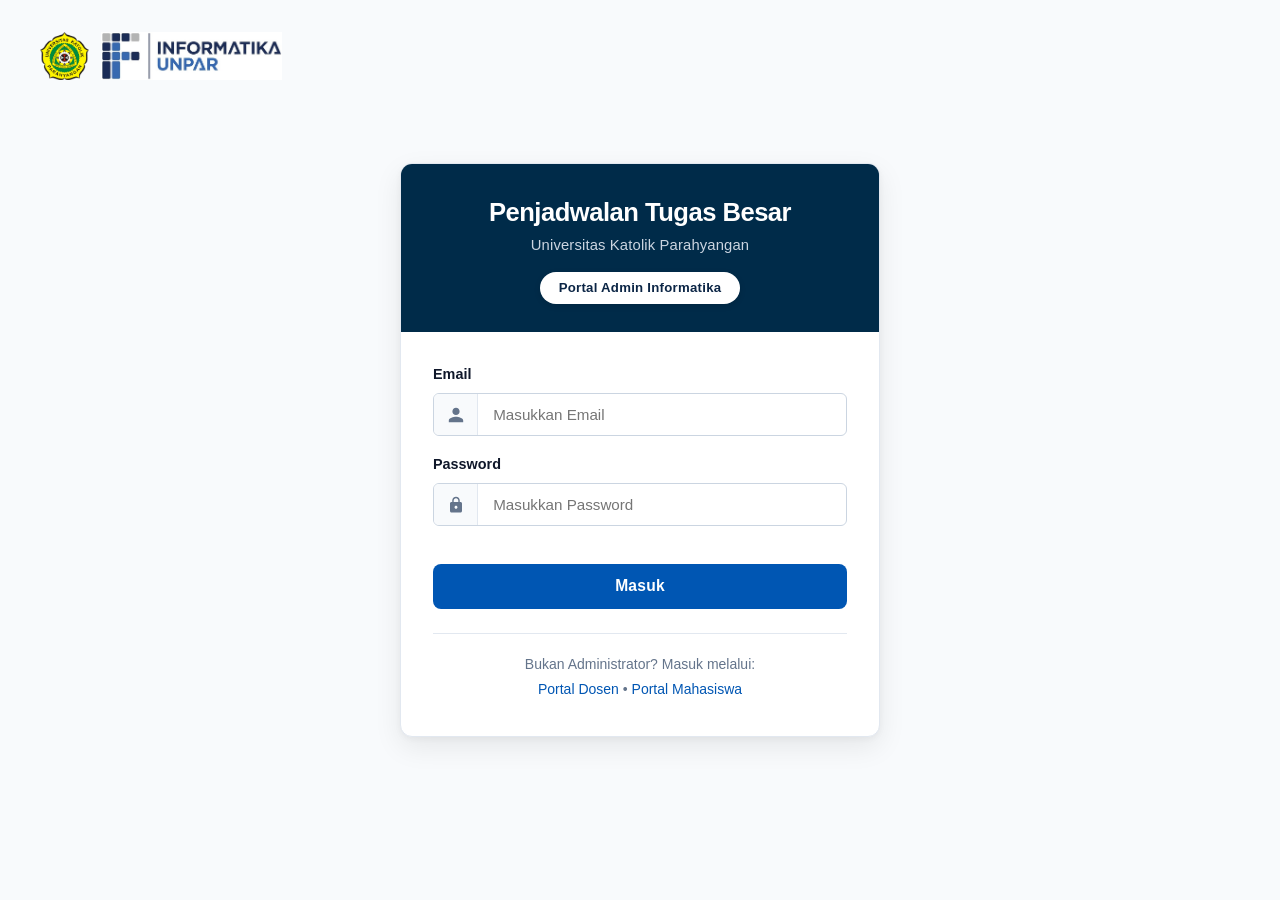
==== src/main/resources/static/admin/index.html @ fea32399 "fitur: struktur awal frontend dan desain halaman login" ====
<!DOCTYPE html>
<html lang="id">
<head>
  <meta charset="UTF-8">
  <meta name="viewport" content="width=device-width, initial-scale=1.0">
  <meta name="description" content="Dedicated Admin Login Portal - Penjadwalan Tugas Besar UNPAR">
  <title>Admin Login - Penjadwalan Tugas Besar UNPAR</title>
  <link rel="stylesheet" href="../css/main.css">
  <link rel="stylesheet" href="../css/admin.css">
</head>
<body>
  <div class="auth-wrapper">
    <!-- Top-Left Institutional Branding -->
    <div class="brand-header-top">
      <div class="brand-logos">
        <img src="../images/logo-unpar.png" alt="Logo UNPAR" class="brand-img">
        <img src="../images/LogoInformatika2.jpg" alt="Logo Informatika UNPAR" class="brand-img">
      </div>
    </div>

    <!-- Two-Tone Auth Card -->
    <div class="auth-card">
      <div class="auth-card-header">
        <h1 class="auth-card-title">Penjadwalan Tugas Besar</h1>
        <p class="auth-card-subtitle">Universitas Katolik Parahyangan</p>
        <div class="auth-role-badge">Portal Admin Informatika</div>
      </div>

      <div class="auth-card-body">
        <!-- Alert Placeholder for Auth Errors -->
        <div id="login-alert-container" class="hidden"></div>

        <form id="admin-login-form" novalidate>
          <div class="form-group">
            <label for="admin-email" class="form-label">Email</label>
            <div class="input-group">
              <span class="input-icon-box" aria-hidden="true">
                <svg viewBox="0 0 24 24" xmlns="http://www.w3.org/2000/svg">
                  <path d="M12 12c2.7 0 4.8-2.1 4.8-4.8S14.7 2.4 12 2.4 7.2 4.5 7.2 7.2 9.3 12 12 12zm0 2.4c-3.2 0-9.6 1.6-9.6 4.8v2.4h19.2v-2.4c0-3.2-6.4-4.8-9.6-4.8z"/>
                </svg>
              </span>
              <input 
                type="email" 
                id="admin-email" 
                name="email" 
                class="form-control" 
                placeholder="Masukkan Email" 
                required 
                autocomplete="email"
              >
            </div>
          </div>

          <div class="form-group">
            <label for="admin-password" class="form-label">Password</label>
            <div class="input-group">
              <span class="input-icon-box" aria-hidden="true">
                <svg viewBox="0 0 24 24" xmlns="http://www.w3.org/2000/svg">
                  <path d="M18 8h-1V6c0-2.76-2.24-5-5-5S7 3.24 7 6v2H6c-1.1 0-2 .9-2 2v10c0 1.1.9 2 2 2h12c1.1 0 2-.9 2-2V10c0-1.1-.9-2-2-2zm-6 9c-1.1 0-2-.9-2-2s.9-2 2-2 2 .9 2 2-.9 2-2 2zm3.1-9H8.9V6c0-1.71 1.39-3.1 3.1-3.1 1.71 0 3.1 1.39 3.1 3.1v2z"/>
                </svg>
              </span>
              <input 
                type="password" 
                id="admin-password" 
                name="password" 
                class="form-control" 
                placeholder="Masukkan Password" 
                required 
                autocomplete="current-password"
              >
            </div>
          </div>

          <button type="submit" id="btn-admin-login" class="btn-auth-submit">
            Masuk
          </button>
        </form>

        <div class="auth-footer">
          <p>Bukan Administrator? Masuk melalui:</p>
          <p class="mt-1">
            <a href="../dosen/index.html">Portal Dosen</a> &bull; 
            <a href="../mahasiswa/index.html">Portal Mahasiswa</a>
          </p>
        </div>
      </div>
    </div>
  </div>

  <script src="../js/api.js"></script>
</body>
</html>
---- src/main/resources/static/css/main.css ----
/* ==========================================================================
   Tubes Scheduler - Main Design System (main.css)
   Clean, modern, professional enterprise design system
   ========================================================================== */

:root {
  /* Color Palette */
  --primary: #2563eb;
  --primary-hover: #1d4ed8;
  --primary-light: #eff6ff;
  --secondary: #475569;
  --secondary-hover: #334155;
  --accent: #0ea5e9;
  --accent-hover: #0284c7;

  /* State & Alert Colors */
  --success: #16a34a;
  --success-bg: #f0fdf4;
  --success-border: #bbf7d0;
  --danger: #dc2626;
  --danger-bg: #fef2f2;
  --danger-border: #fecaca;
  --warning: #d97706;
  --warning-bg: #fffbeb;
  --warning-border: #fde68a;
  --info: #0284c7;
  --info-bg: #f0f9ff;
  --info-border: #bae6fd;

  /* Neutral Surface & Borders */
  --bg-page: #f8fafc;
  --bg-surface: #ffffff;
  --bg-muted: #f1f5f9;
  --border-color: #e2e8f0;
  --border-hover: #cbd5e1;

  /* Typography */
  --font-family: -apple-system, BlinkMacSystemFont,  Segoe UI, Roboto, Helvetica Neue, Arial, sans-serif;
  --text-main: #0f172a;
  --text-muted: #64748b;
  --text-inverse: #ffffff;

  /* Shadows */
  --shadow-sm: 0 1px 2px 0 rgb(0 0 0 / 0.05);
  --shadow-md: 0 4px 6px -1px rgb(0 0 0 / 0.1), 0 2px 4px -2px rgb(0 0 0 / 0.1);
  --shadow-lg: 0 10px 15px -3px rgb(0 0 0 / 0.1), 0 4px 6px -4px rgb(0 0 0 / 0.1);
  --shadow-xl: 0 20px 25px -5px rgb(0 0 0 / 0.1), 0 8px 10px -6px rgb(0 0 0 / 0.1);

  /* Radius */
  --radius-sm: 0.375rem;
  --radius-md: 0.5rem;
  --radius-lg: 0.75rem;
  --radius-full: 9999px;

  /* Transitions */
  --transition-fast: 0.15s ease-in-out;
  --transition-base: 0.25s ease-in-out;
}

/* Reset & Box Sizing */
*, *::before, *::after {
  box-sizing: border-box;
  margin: 0;
  padding: 0;
}

body {
  font-family: var(--font-family);
  background-color: var(--bg-page);
  color: var(--text-main);
  line-height: 1.5;
  font-size: 0.9375rem;
  -webkit-font-smoothing: antialiased;
  min-height: 100vh;
  display: flex;
  flex-direction: column;
}

/* Layout Containers */
.container {
  width: 100%;
  max-width: 1280px;
  margin-left: auto;
  margin-right: auto;
  padding-left: 1.5rem;
  padding-right: 1.5rem;
}

.container-narrow {
  width: 100%;
  max-width: 480px;
  margin-left: auto;
  margin-right: auto;
  padding-left: 1rem;
  padding-right: 1rem;
}

/* Global Navbar */
.navbar {
  background-color: var(--bg-surface);
  border-bottom: 1px solid var(--border-color);
  position: sticky;
  top: 0;
  z-index: 50;
  box-shadow: var(--shadow-sm);
}

.navbar-container {
  display: flex;
  align-items: center;
  justify-content: space-between;
  height: 4rem;
}

.navbar-brand {
  display: flex;
  align-items: center;
  gap: 0.75rem;
  text-decoration: none;
  font-weight: 700;
  font-size: 1.125rem;
  color: var(--text-main);
}

.navbar-brand-badge {
  font-size: 0.75rem;
  font-weight: 600;
  padding: 0.2rem 0.5rem;
  border-radius: var(--radius-sm);
  background-color: var(--primary-light);
  color: var(--primary);
  text-transform: uppercase;
  letter-spacing: 0.05em;
}

.navbar-nav {
  display: flex;
  align-items: center;
  gap: 1.25rem;
  list-style: none;
}

.nav-link {
  text-decoration: none;
  color: var(--text-muted);
  font-weight: 500;
  font-size: 0.875rem;
  padding: 0.5rem 0.75rem;
  border-radius: var(--radius-md);
  transition: color var(--transition-fast), background-color var(--transition-fast);
}

.nav-link:hover {
  color: var(--primary);
  background-color: var(--bg-muted);
}

.nav-link.active {
  color: var(--primary);
  background-color: var(--primary-light);
  font-weight: 600;
}

.user-profile-menu {
  display: flex;
  align-items: center;
  gap: 0.75rem;
  margin-left: 1rem;
  padding-left: 1rem;
  border-left: 1px solid var(--border-color);
}

.user-info {
  display: flex;
  flex-direction: column;
  text-align: right;
}

.user-name {
  font-size: 0.875rem;
  font-weight: 600;
  color: var(--text-main);
}

.user-role-label {
  font-size: 0.75rem;
  color: var(--text-muted);
}

/* Page Header & Breadcrumbs */
.page-header {
  padding: 1.75rem 0 1.25rem 0;
  display: flex;
  flex-wrap: wrap;
  align-items: center;
  justify-content: space-between;
  gap: 1rem;
}

.page-title {
  font-size: 1.5rem;
  font-weight: 700;
  color: var(--text-main);
  letter-spacing: -0.02em;
}

.page-subtitle {
  font-size: 0.875rem;
  color: var(--text-muted);
  margin-top: 0.25rem;
}

.page-actions {
  display: flex;
  align-items: center;
  gap: 0.75rem;
}

/* Cards & Surfaces */
.card {
  background-color: var(--bg-surface);
  border: 1px solid var(--border-color);
  border-radius: var(--radius-lg);
  box-shadow: var(--shadow-sm);
  padding: 1.5rem;
  margin-bottom: 1.5rem;
}

.card-header {
  display: flex;
  align-items: center;
  justify-content: space-between;
  padding-bottom: 1rem;
  margin-bottom: 1.25rem;
  border-bottom: 1px solid var(--border-color);
}

.card-title {
  font-size: 1.125rem;
  font-weight: 600;
  color: var(--text-main);
}

.card-subtitle {
  font-size: 0.8125rem;
  color: var(--text-muted);
  margin-top: 0.2rem;
}

.card-footer {
  padding-top: 1rem;
  margin-top: 1.25rem;
  border-top: 1px solid var(--border-color);
  display: flex;
  align-items: center;
  justify-content: flex-end;
  gap: 0.75rem;
}

/* Buttons */
.btn {
  display: inline-flex;
  align-items: center;
  justify-content: center;
  gap: 0.5rem;
  font-family: inherit;
  font-size: 0.875rem;
  font-weight: 500;
  line-height: 1.25rem;
  padding: 0.5rem 1rem;
  border-radius: var(--radius-md);
  border: 1px solid transparent;
  cursor: pointer;
  text-decoration: none;
  transition: all var(--transition-fast);
  white-space: nowrap;
}

.btn:disabled {
  opacity: 0.6;
  cursor: not-allowed;
}

.btn-primary {
  background-color: var(--primary);
  color: var(--text-inverse);
  box-shadow: var(--shadow-sm);
}

.btn-primary:hover:not(:disabled) {
  background-color: var(--primary-hover);
}

.btn-secondary {
  background-color: var(--bg-surface);
  border-color: var(--border-color);
  color: var(--text-main);
}

.btn-secondary:hover:not(:disabled) {
  background-color: var(--bg-muted);
  border-color: var(--border-hover);
}

.btn-danger {
  background-color: var(--danger);
  color: var(--text-inverse);
}

.btn-danger:hover:not(:disabled) {
  background-color: #b91c1c;
}

.btn-success {
  background-color: var(--success);
  color: var(--text-inverse);
}

.btn-success:hover:not(:disabled) {
  background-color: #15803d;
}

.btn-warning {
  background-color: var(--warning);
  color: var(--text-inverse);
}

.btn-warning:hover:not(:disabled) {
  background-color: #b45309;
}

.btn-sm {
  padding: 0.35rem 0.75rem;
  font-size: 0.8125rem;
}

.btn-lg {
  padding: 0.75rem 1.5rem;
  font-size: 1rem;
}

.btn-block {
  width: 100%;
}

/* Form Controls */
.form-group {
  margin-bottom: 1.25rem;
}

.form-group:last-of-type {
  margin-bottom: 0;
}

.form-label,
label {
  display: block;
  font-size: 0.875rem;
  font-weight: 600;
  color: #334155;
  margin-bottom: 0.5rem;
}

.form-label.required::after,
label.required::after {
  content:  *;
  color: var(--danger);
}

.form-control,
input[type=text],
input[type=password],
input[type=email] {
  width: 100%;
  padding: 0.75rem 1rem;
  font-family: inherit;
  font-size: 0.95rem;
  color: var(--text-main);
  background-color: var(--bg-surface);
  border: 1px solid #cbd5e1;
  border-radius: 8px;
  transition: border-color var(--transition-fast), box-shadow var(--transition-fast), outline var(--transition-fast);
}

.form-control:focus,
input[type=text]:focus,
input[type=password]:focus,
input[type=email]:focus {
  outline: none;
  border-color: var(--primary);
  box-shadow: 0 0 0 3px rgba(37, 99, 235, 0.15);
}

.form-control:disabled,
.form-control[readonly] {
  background-color: var(--bg-muted);
  color: var(--text-muted);
  cursor: not-allowed;
}

.form-helper,
.form-hint {
  font-size: 0.75rem;
  color: #64748b;
  margin-top: 0.35rem;
  display: block;
}

.form-row {
  display: grid;
  grid-template-columns: repeat(auto-fit, minmax(220px, 1fr));
  gap: 1rem;
}

/* Alerts and Notifications */
.alert {
  display: flex;
  align-items: flex-start;
  gap: 0.75rem;
  padding: 0.875rem 1.25rem;
  border-radius: var(--radius-md);
  margin-bottom: 1.25rem;
  font-size: 0.875rem;
  border: 1px solid transparent;
}

.alert-success {
  background-color: var(--success-bg);
  color: var(--success);
  border-color: var(--success-border);
}

.alert-danger {
  background-color: var(--danger-bg);
  color: var(--danger);
  border-color: var(--danger-border);
}

.alert-warning {
  background-color: var(--warning-bg);
  color: var(--warning);
  border-color: var(--warning-border);
}

.alert-info {
  background-color: var(--info-bg);
  color: var(--info);
  border-color: var(--info-border);
}

.alert-close {
  margin-left: auto;
  background: none;
  border: none;
  font-size: 1.25rem;
  line-height: 1;
  cursor: pointer;
  color: inherit;
  opacity: 0.7;
}

.alert-close:hover {
  opacity: 1;
}

/* Data Tables */
.table-responsive {
  width: 100%;
  overflow-x: auto;
  -webkit-overflow-scrolling: touch;
}

.table {
  width: 100%;
  border-collapse: collapse;
  text-align: left;
  font-size: 0.875rem;
}

.table th {
  background-color: var(--bg-muted);
  color: var(--text-muted);
  font-weight: 600;
  text-transform: uppercase;
  font-size: 0.75rem;
  letter-spacing: 0.05em;
  padding: 0.75rem 1rem;
  border-bottom: 1px solid var(--border-color);
}

.table td {
  padding: 0.875rem 1rem;
  border-bottom: 1px solid var(--border-color);
  color: var(--text-main);
  vertical-align: middle;
}

.table tbody tr:hover {
  background-color: rgba(248, 250, 252, 0.8);
}

/* Badges */
.badge {
  display: inline-flex;
  align-items: center;
  padding: 0.25rem 0.625rem;
  font-size: 0.75rem;
  font-weight: 600;
  border-radius: var(--radius-full);
  line-height: 1;
}

.badge-success {
  background-color: var(--success-bg);
  color: var(--success);
  border: 1px solid var(--success-border);
}

.badge-danger {
  background-color: var(--danger-bg);
  color: var(--danger);
  border: 1px solid var(--danger-border);
}

.badge-warning {
  background-color: var(--warning-bg);
  color: var(--warning);
  border: 1px solid var(--warning-border);
}

.badge-info {
  background-color: var(--info-bg);
  color: var(--info);
  border: 1px solid var(--info-border);
}

.badge-neutral {
  background-color: var(--bg-muted);
  color: var(--text-muted);
  border: 1px solid var(--border-color);
}

/* Modal Overlay & Dialog */
.modal-overlay {
  position: fixed;
  inset: 0;
  background-color: rgba(15, 23, 42, 0.6);
  backdrop-filter: blur(4px);
  display: none;
  align-items: center;
  justify-content: center;
  z-index: 100;
  padding: 1.5rem;
  animation: fadeIn 0.2s ease-out;
}

.modal-overlay.active {
  display: flex;
}

.modal-dialog {
  background-color: var(--bg-surface);
  border-radius: var(--radius-lg);
  box-shadow: var(--shadow-xl);
  width: 100%;
  max-width: 540px;
  max-height: 90vh;
  overflow-y: auto;
  border: 1px solid var(--border-color);
  animation: scaleUp 0.2s ease-out;
}

.modal-dialog-lg {
  max-width: 760px;
}

.modal-header {
  padding: 1.25rem 1.5rem;
  border-bottom: 1px solid var(--border-color);
  display: flex;
  align-items: center;
  justify-content: space-between;
}

.modal-title {
  font-size: 1.125rem;
  font-weight: 600;
  color: var(--text-main);
}

.modal-close-btn {
  background: none;
  border: none;
  font-size: 1.5rem;
  cursor: pointer;
  color: var(--text-muted);
  line-height: 1;
}

.modal-close-btn:hover {
  color: var(--text-main);
}

.modal-body {
  padding: 1.5rem;
}

.modal-footer {
  padding: 1.25rem 1.5rem;
  border-top: 1px solid var(--border-color);
  background-color: var(--bg-page);
  border-bottom-left-radius: var(--radius-lg);
  border-bottom-right-radius: var(--radius-lg);
  display: flex;
  align-items: center;
  justify-content: flex-end;
  gap: 0.75rem;
}

/* ==========================================================================
   Top-Left Institutional Branding Header
   ========================================================================== */
.brand-header-top {
  position: absolute;
  top: 2rem;
  left: 2.5rem;
  display: flex;
  align-items: center;
  gap: 0.85rem;
  text-decoration: none;
  z-index: 10;
}

.brand-logos {
  display: flex;
  align-items: center;
  gap: 0.75rem;
}

.brand-img {
  height: 48px;
  width: auto;
  max-width: 100%;
  object-fit: contain;
  display: block;
}

.unpar-logo-circle {
  width: 40px;
  height: 40px;
  flex-shrink: 0;
}

.unpar-logo-circle svg {
  width: 100%;
  height: 100%;
}

.if-logo-boxes {
  width: 32px;
  height: 32px;
  flex-shrink: 0;
}

.if-logo-boxes svg {
  width: 100%;
  height: 100%;
}

.brand-divider {
  width: 1.5px;
  height: 28px;
  background-color: #cbd5e1;
  margin: 0 0.15rem;
}

.brand-text {
  display: flex;
  flex-direction: column;
  line-height: 1.15;
}

.brand-text strong {
  font-size: 0.95rem;
  font-weight: 800;
  letter-spacing: 0.04em;
  color: #002b49;
}

.brand-text span {
  font-size: 0.8rem;
  font-weight: 700;
  letter-spacing: 0.05em;
  color: #0056b3;
}

/* ==========================================================================
   Authentication Card & Centered Layout System (Two-Tone Institutional Design)
   ========================================================================== */
.auth-wrapper {
  position: relative;
  min-height: 100vh;
  display: flex;
  align-items: center;
  justify-content: center;
  background-color: #f8fafc;
  padding: 1.5rem;
}

.auth-card {
  width: 100%;
  max-width: 480px;
  background: #ffffff;
  border-radius: 12px;
  overflow: hidden;
  box-shadow: 0 10px 28px rgba(0, 0, 0, 0.08), 0 2px 6px rgba(0, 0, 0, 0.04);
  border: 1px solid #e2e8f0;
}

.auth-card-header {
  background-color: #002b49;
  padding: 2rem 2rem 1.75rem 2rem;
  text-align: center;
  color: #ffffff;
}

.auth-card-header .auth-card-title,
.auth-card-header .auth-title,
.auth-card-header h1 {
  font-size: 1.6rem;
  font-weight: 700;
  letter-spacing: -0.02em;
  line-height: 1.3;
  margin: 0 0 0.3rem 0;
  color: #ffffff;
}

.auth-card-header .auth-card-subtitle,
.auth-card-header .auth-subtitle {
  font-size: 0.925rem;
  font-weight: 500;
  color: #cbd5e1;
  margin-bottom: 1rem;
  letter-spacing: 0.01em;
}

.auth-role-badge {
  display: inline-block;
  background: #ffffff;
  color: #0b2545;
  padding: 0.38rem 1.15rem;
  border-radius: 9999px;
  font-size: 0.825rem;
  font-weight: 700;
  letter-spacing: 0.02em;
  box-shadow: 0 2px 6px rgba(0, 0, 0, 0.12);
}

.auth-card-body {
  padding: 2rem 2rem 2.25rem 2rem;
}

.auth-card-body .form-group {
  margin-bottom: 1.15rem;
}

.auth-card-body .form-label,
.auth-card-body label {
  display: block;
  font-size: 0.9rem;
  font-weight: 600;
  color: #0f172a;
  margin-bottom: 0.45rem;
}

/* Input Group with Prepend Icon Box */
.input-group {
  display: flex;
  align-items: stretch;
  border: 1px solid #cbd5e1;
  border-radius: 6px;
  overflow: hidden;
  background: #ffffff;
  transition: border-color 0.2s, box-shadow 0.2s;
}

.input-icon-box {
  display: flex;
  align-items: center;
  justify-content: center;
  width: 44px;
  background: #f8fafc;
  border-right: 1px solid #e2e8f0;
  color: #64748b;
  flex-shrink: 0;
}

.input-icon-box svg {
  width: 18px;
  height: 18px;
  fill: currentColor;
}

.input-group .form-control,
.input-group input[type="text"],
.input-group input[type="password"],
.input-group input[type="email"] {
  border: none;
  outline: none;
  padding: 0.75rem 0.95rem;
  width: 100%;
  font-size: 0.95rem;
  color: #0f172a;
  background: transparent;
  border-radius: 0;
  box-shadow: none;
}

.input-group .form-control:focus,
.input-group input[type="text"]:focus,
.input-group input[type="password"]:focus,
.input-group input[type="email"]:focus {
  outline: none;
  border: none;
  box-shadow: none;
}

.input-group:focus-within {
  border-color: #0056b3;
  box-shadow: 0 0 0 3px rgba(0, 86, 179, 0.15);
}

.btn-auth-submit {
  width: 100%;
  padding: 0.85rem;
  background-color: #0056b3;
  color: #ffffff;
  font-weight: 700;
  font-size: 0.975rem;
  letter-spacing: 0.015em;
  border: none;
  border-radius: 8px;
  cursor: pointer;
  margin-top: 1.2rem;
  transition: background-color 0.2s, box-shadow 0.2s;
}

.btn-auth-submit:hover:not(:disabled) {
  background-color: #004494;
}

.btn-auth-submit:focus {
  outline: none;
  box-shadow: 0 0 0 3px rgba(0, 86, 179, 0.25);
}

.auth-footer {
  margin-top: 1.5rem;
  padding-top: 1.25rem;
  border-top: 1px solid var(--border-color);
  text-align: center;
  font-size: 0.875rem;
  font-weight: 500;
  color: #64748b;
}

.auth-footer a {
  color: #0056b3;
  text-decoration: none;
  font-weight: 500;
  transition: color var(--transition-fast);
}

.auth-footer a:hover {
  color: #004494;
  text-decoration: underline;
}

/* Auth Responsive Breakpoint for Mobile Devices */
@media (max-width: 576px) {
  .brand-header-top {
    top: 1.25rem;
    left: 1.25rem;
    gap: 0.5rem;
  }

  .brand-img {
    height: 38px;
  }

  .auth-wrapper {
    padding: 5rem 1rem 1.5rem 1rem;
  }

  .auth-card {
    max-width: 92vw;
  }

  .auth-card-header {
    padding: 1.75rem 1.25rem;
  }

  .auth-card-header .auth-card-title,
  .auth-card-header .auth-title,
  .auth-card-header h1 {
    font-size: 1.45rem;
  }

  .auth-card-body {
    padding: 1.75rem 1.25rem;
  }
}

/* Tab Navigation */
.tabs-nav {
  display: flex;
  align-items: center;
  gap: 0.5rem;
  border-bottom: 1px solid var(--border-color);
  margin-bottom: 1.5rem;
}

.tab-btn {
  padding: 0.625rem 1.25rem;
  font-family: inherit;
  font-size: 0.875rem;
  font-weight: 500;
  color: var(--text-muted);
  background: none;
  border: none;
  border-bottom: 2px solid transparent;
  cursor: pointer;
  transition: all var(--transition-fast);
}

.tab-btn:hover {
  color: var(--text-main);
}

.tab-btn.active {
  color: var(--primary);
  border-bottom-color: var(--primary);
  font-weight: 600;
}

/* Helper Utilities */
.text-center { text-align: center; }
.text-right { text-align: right; }
.text-muted { color: var(--text-muted); }
.text-danger { color: var(--danger); }
.text-success { color: var(--success); }
.font-bold { font-weight: 700; }
.font-semibold { font-weight: 600; }
.mt-1 { margin-top: 0.25rem; }
.mt-2 { margin-top: 0.5rem; }
.mt-4 { margin-top: 1rem; }
.mb-2 { margin-bottom: 0.5rem; }
.mb-4 { margin-bottom: 1rem; }
.flex-1 { flex: 1; }
.d-flex { display: flex; }
.align-center { align-items: center; }
.justify-between { justify-content: space-between; }
.gap-2 { gap: 0.5rem; }
.hidden { display: none !important; }

/* Additional Utility Classes to Guarantee Zero Inline CSS */
.text-xs { font-size: 0.75rem; }
.text-sm-sub { font-size: 0.8125rem; }
.text-lg-title { font-size: 1.1rem; color: var(--primary); }
.select-multiline { min-height: 120px; }
.break-slot { background-color: var(--bg-muted); }
.empty-state-box { padding: 3rem 1rem; }
.empty-state-icon { font-size: 2.5rem; display: block; margin-bottom: 0.5rem; }

/* Keyframe Animations */
@keyframes fadeIn {
  from { opacity: 0; }
  to { opacity: 1; }
}

@keyframes scaleUp {
  from { transform: scale(0.96); opacity: 0; }
  to { transform: scale(1); opacity: 1; }
}
---- src/main/resources/static/css/admin.css ----
/* ==========================================================================
   Admin Stylesheet (admin.css)
   Scoped styling for Admin portal, dropzone, and management tables
   ========================================================================== */

/* File Dropzone Area */
.dropzone-container {
  border: 2px dashed var(--border-color);
  border-radius: var(--radius-lg);
  padding: 2.5rem 1.5rem;
  text-align: center;
  background-color: var(--bg-page);
  cursor: pointer;
  transition: all var(--transition-base);
  position: relative;
}

.dropzone-container:hover,
.dropzone-container.drag-over {
  border-color: var(--primary);
  background-color: var(--primary-light);
}

.dropzone-icon {
  width: 56px;
  height: 56px;
  margin: 0 auto 1rem auto;
  border-radius: var(--radius-full);
  background-color: #dbeafe;
  color: var(--primary);
  display: flex;
  align-items: center;
  justify-content: center;
  font-size: 1.75rem;
}

.dropzone-title {
  font-size: 1.05rem;
  font-weight: 600;
  color: var(--text-main);
  margin-bottom: 0.25rem;
}

.dropzone-hint {
  font-size: 0.8125rem;
  color: var(--text-muted);
}

.dropzone-file-input {
  position: absolute;
  inset: 0;
  width: 100%;
  height: 100%;
  opacity: 0;
  cursor: pointer;
}

.selected-file-preview {
  display: flex;
  align-items: center;
  justify-content: space-between;
  padding: 0.75rem 1rem;
  background-color: var(--bg-surface);
  border: 1px solid var(--border-color);
  border-radius: var(--radius-md);
  margin-top: 1rem;
}

.file-info {
  display: flex;
  align-items: center;
  gap: 0.75rem;
}

.file-name {
  font-weight: 500;
  font-size: 0.875rem;
  color: var(--text-main);
}

.file-size {
  font-size: 0.75rem;
  color: var(--text-muted);
}

/* Admin Metric / Counter Cards */
.admin-stats-grid {
  display: grid;
  grid-template-columns: repeat(auto-fit, minmax(200px, 1fr));
  gap: 1.25rem;
  margin-bottom: 1.75rem;
}

.stat-card {
  background-color: var(--bg-surface);
  border: 1px solid var(--border-color);
  border-radius: var(--radius-lg);
  padding: 1.25rem;
  display: flex;
  align-items: center;
  gap: 1rem;
}

.stat-icon-wrapper {
  width: 48px;
  height: 48px;
  border-radius: var(--radius-md);
  display: flex;
  align-items: center;
  justify-content: center;
  font-size: 1.25rem;
}

.stat-icon-blue {
  background-color: #dbeafe;
  color: #1d4ed8;
}

.stat-icon-emerald {
  background-color: #d1fae5;
  color: #047857;
}

.stat-icon-amber {
  background-color: #fef3c7;
  color: #b45309;
}

.stat-icon-purple {
  background-color: #f3e8ff;
  color: #7e22ce;
}

.stat-value {
  font-size: 1.5rem;
  font-weight: 700;
  color: var(--text-main);
  line-height: 1.2;
}

.stat-label {
  font-size: 0.8125rem;
  color: var(--text-muted);
}

/* User Status Filter Toolbar */
.table-toolbar {
  display: flex;
  flex-wrap: wrap;
  align-items: center;
  justify-content: space-between;
  gap: 1rem;
  margin-bottom: 1rem;
}

.search-input-group {
  position: relative;
  min-width: 260px;
}

.search-input-group input {
  padding-left: 2.25rem;
}

.search-icon-placeholder {
  position: absolute;
  left: 0.75rem;
  top: 50%;
  transform: translateY(-50%);
  color: var(--text-muted);
  font-size: 0.875rem;
}

.role-badge-admin {
  background-color: #f3e8ff;
  color: #6b21a8;
  border: 1px solid #e9d5ff;
}

.role-badge-dosen {
  background-color: #dbeafe;
  color: #1e40af;
  border: 1px solid #bfdbfe;
}

.role-badge-mahasiswa {
  background-color: #dcfce7;
  color: #166534;
  border: 1px solid #bbf7d0;
}
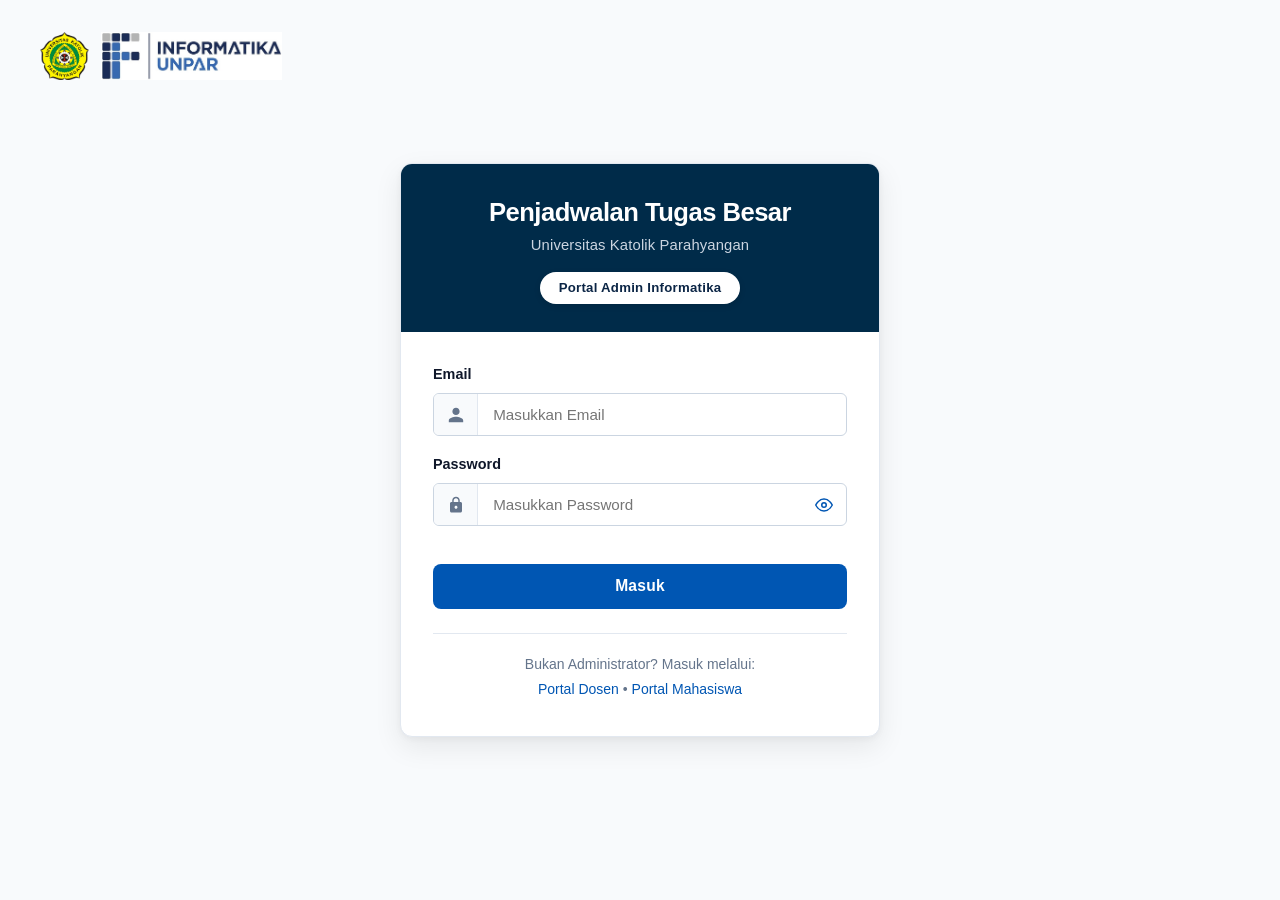
==== commit efb5d979: "tambah toggle lihat password di login untuk semua user dan hapus menu redundant Agenda Saya" ====
--- a/src/main/resources/static/admin/index.html
+++ b/src/main/resources/static/admin/index.html
@@ -68,6 +68,16 @@
                 required 
                 autocomplete="current-password"
               >
+              <button type="button" class="password-toggle-btn" aria-label="Tampilkan password" aria-pressed="false">
+                <svg class="icon-eye" width="18" height="18" viewBox="0 0 24 24" fill="none" stroke="currentColor" stroke-width="2" stroke-linecap="round" stroke-linejoin="round" aria-hidden="true">
+                  <path d="M1 12s4-8 11-8 11 8 11 8-4 8-11 8-11-8-11-8z"></path>
+                  <circle cx="12" cy="12" r="3"></circle>
+                </svg>
+                <svg class="icon-eye-off is-hidden" width="18" height="18" viewBox="0 0 24 24" fill="none" stroke="currentColor" stroke-width="2" stroke-linecap="round" stroke-linejoin="round" aria-hidden="true">
+                  <path d="M17.94 17.94A10.07 10.07 0 0 1 12 20c-7 0-11-8-11-8a18.45 18.45 0 0 1 5.06-5.94M9.9 4.24A9.12 9.12 0 0 1 12 4c7 0 11 8 11 8a18.5 18.5 0 0 1-2.16 3.19m-6.72-1.07a3 3 0 1 1-4.24-4.24"></path>
+                  <line x1="1" y1="1" x2="23" y2="23"></line>
+                </svg>
+              </button>
             </div>
           </div>
 
@@ -88,5 +98,6 @@
   </div>
 
   <script src="../js/api.js"></script>
+  <script src="../js/login.js"></script>
 </body>
 </html>
--- a/src/main/resources/static/css/main.css
+++ b/src/main/resources/static/css/main.css
@@ -463,6 +463,20 @@
   opacity: 1;
 }
 
+/* Layout-stable login feedback banner (shared across Dosen, Admin, Mahasiswa) */
+#login-alert-container {
+  line-height: 1.45;
+  margin-bottom: 1.15rem;
+  opacity: 1;
+  transition: opacity 0.15s ease;
+  animation: none;
+  overflow-wrap: anywhere;
+}
+
+#login-alert-container.is-revalidating {
+  opacity: 0.72;
+}
+
 /* Data Tables */
 .table-responsive {
   width: 100%;
@@ -805,6 +819,8 @@
 .input-group input[type="text"],
 .input-group input[type="password"],
 .input-group input[type="email"] {
+  flex: 1;
+  min-width: 0;
   border: none;
   outline: none;
   padding: 0.75rem 0.95rem;
@@ -814,6 +830,39 @@
   background: transparent;
   border-radius: 0;
   box-shadow: none;
+}
+
+.password-toggle-btn {
+  display: inline-flex;
+  align-items: center;
+  justify-content: center;
+  flex-shrink: 0;
+  width: 44px;
+  padding: 0;
+  background: transparent;
+  border: none;
+  color: #0056b3;
+  cursor: pointer;
+  transition: color 0.16s ease, background-color 0.16s ease;
+}
+
+.password-toggle-btn:hover {
+  color: #004494;
+  background-color: rgba(0, 86, 179, 0.08);
+}
+
+.password-toggle-btn:focus-visible {
+  outline: 2px solid #0056b3;
+  outline-offset: -2px;
+  color: #004494;
+  background-color: rgba(0, 86, 179, 0.08);
+}
+
+.password-toggle-btn svg {
+  display: block;
+  width: 18px;
+  height: 18px;
+  flex-shrink: 0;
 }
 
 .input-group .form-control:focus,
@@ -847,6 +896,11 @@
 
 .btn-auth-submit:hover:not(:disabled) {
   background-color: #004494;
+}
+
+.btn-auth-submit:disabled {
+  opacity: 0.72;
+  cursor: not-allowed;
 }
 
 .btn-auth-submit:focus {
@@ -961,7 +1015,8 @@
 .align-center { align-items: center; }
 .justify-between { justify-content: space-between; }
 .gap-2 { gap: 0.5rem; }
-.hidden { display: none !important; }
+.hidden,
+.is-hidden { display: none !important; }
 
 /* Additional Utility Classes to Guarantee Zero Inline CSS */
 .text-xs { font-size: 0.75rem; }
